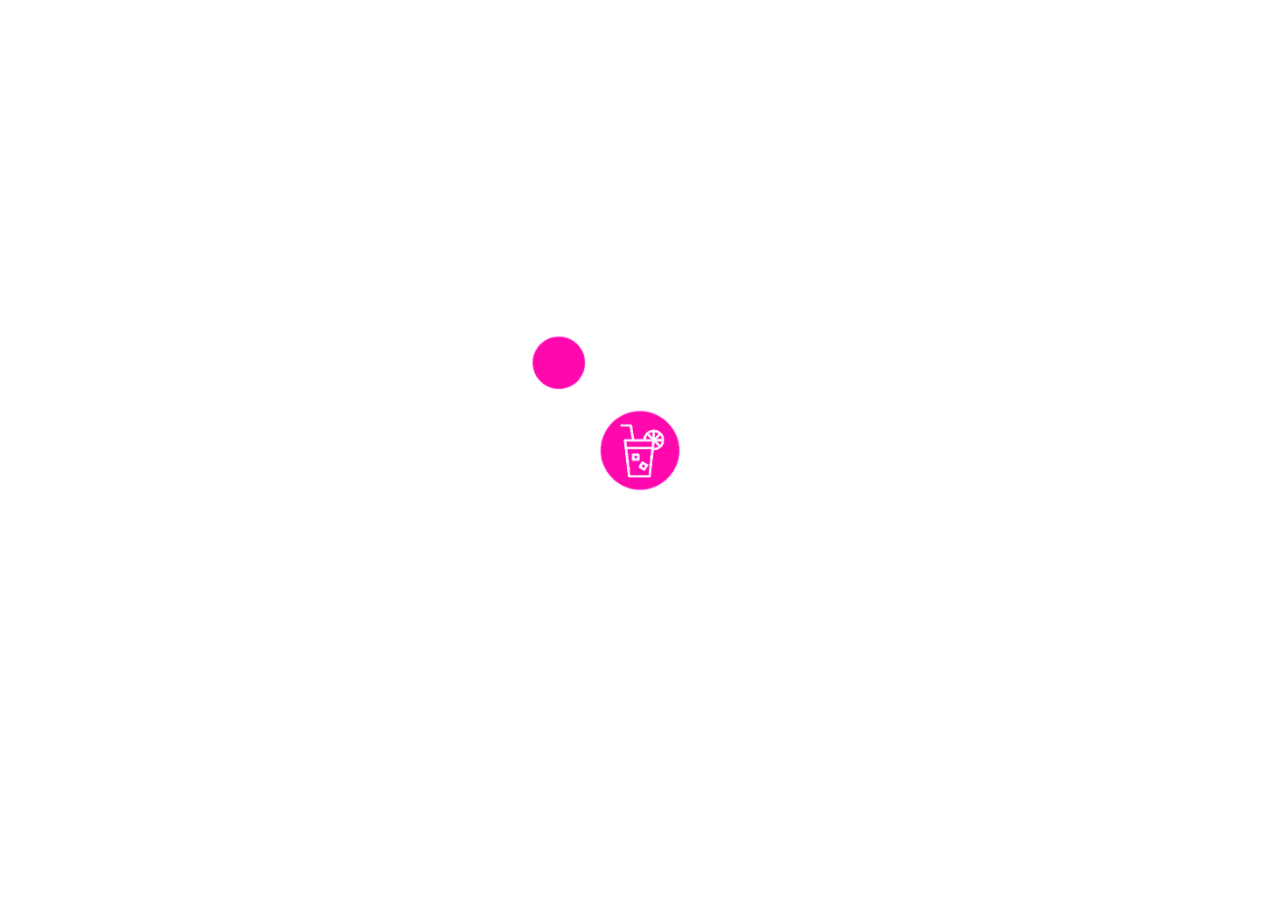
==== about.html @ 80711e18 "added category" ====
<!DOCTYPE html>
<html lang="en">
  <head>
    <meta charset="UTF-8" />
    <meta http-equiv="X-UA-Compatible" content="IE=edge" />
    <meta name="viewport" content="width=device-width, initial-scale=1.0" />
    <title>::Mogo F&R-About</title>

    <link rel="stylesheet" href="https://unpkg.com/swiper@8/swiper-bundle.min.css">

    <!--font awesome cdn link-->
    <link
      rel="stylesheet"
      href="https://cdnjs.cloudflare.com/ajax/libs/font-awesome/6.1.2/css/all.min.css"
    />

    <!--custom css link-->
    <link rel="stylesheet" href="css/style.css" />
  </head>
  <body>
    <!--header section starts-->
    <header class="header">
      <section class="flex">
        <a href="index.html" class="logo">mogo restaurant</a>

        <nav class="navbar">
          <a href="index.html">home</a>
          <a href="about.html">about</a>
          <a href="menu.html">menu</a>
          <a href="orders.html">order</a>
          <a href="contact.html">contact</a>
        </nav>

        <div class="icons">
          <a href="search.html"><i class="fas fa-search"></i></a>
          <a href="cart.html"
            ><i class="fas fa-shopping-cart"></i> <span>(3)</span></a
          >
          <div id="user-btn" class="fas fa-user"></div>
          <div id="menu-btn" class="fas fa-bars"></div>
        </div>

        <div class="profile">
          <p class="name">prof eddy</p>
          <div class="flex">
            <a href="profile.html" class="btn">profiles</a>
            <a href="#" class="delete-btn">logout</a>
          </div>
          <p class="account">
            <a href="login.html">login</a> or
            <a href="register.html">register</a>
          </p>
        </div>
      </section>
    </header>












    

   

    <!--footer section starts-->

    <footer class="footer">
      <section class="box-container">
        <div class="box">
          <img src="images/email-icon.png" alt="" />
          <h3>our mail</h3>
          <a href="mailto:savealifemobapp@gmail.com">kwabena asamoah</a>
          <a href="mailto:asamoah.frempong@gmail.com">prof mogo</a>
        </div>

        <div class="box">
          <img src="images/clock-icon.png" alt="" />
          <h3>opening hours</h3>
          <p>00:07am to 00:10pm</p>
        </div>

        <div class="box">
          <img src="images/map-icon.png" alt="" />
          <h3>our address</h3>
          <a href="https:/www.google.com/maps"> mumbai, india - 400104</a>
        </div>

        <div class="box">
          <img src="images/phone-icon.png" alt="" />
          <h3>our number</h3>
          <a href="tel:1234567890">+123-456-7890</a>
          <a href="tel:1112223333">+111-222-3333</a>
        </div>
      </section>

      <div class="credit">
        &copy; copyright @ 2022 | all rights reserved |
        <span>
          <a href="https://penueltechnologies.net">penuel technologies</a>
        </span>
        | telephone number: 0244646214
      </div>
    </footer>

    <!--footer-->

    <!--loader-->>

    <div class="loader">
      <img src="images/loader.gif" alt="" />
    </div>

    <script src="https://unpkg.com/swiper@8/swiper-bundle.min.js"></script>

    <!--custom js file link-->
    <script src="js/script.js"></script>


   <!--swiper section-->>
<script>

var swiper = new Swiper(".home-slider", {
        loop: true,       
        grabCursor: true,
        effect: "flip",
    //pagination
    pagination:{
        el: '.swiper-pagination',
        clickable: true,
        },
    });

</script>

  </body>
</html>
---- css/style.css ----
@import url('https://fonts.googleapis.com/css2?family=Rubik:wght@300;400;500;600&display=swap');



:root{
    --yellow:#fed330;
    --red:#e74c3c;
    --white:#fff;
    --black:#222;
    --light-color:#777;
    --border:.2rem solid var(--black);
}

*{
    font-family: 'Rubik', sans-serif;
    margin: 0; padding: 0;
    box-sizing: border-box;
    outline: none; border: none;
    text-decoration: none;
}

*::selection{
    background-color: var(--yellow);
    color: var(--white);
}

::-webkit-scrollbar{
    height: .2rem;
    width: 1rem;
  
}

::-webkit-scrollbar-track{
    background-color: transparent;
}

::-webkit-scrollbar-thumb{
    background-color: var(--yellow);
}

html{
    font-size: 62.5%;
    overflow-x: hidden;
    scroll-behavior: smooth;
    stop-opacity: 7rem;
}

section{
    margin: 0 auto;
    max-width: 1200ox;
    padding: 2rem;
}

.btn,
.delete-btn{
    margin-top: 1rem;
    display: inline-block;
    font-size: 2rem;
    padding: 1rem 3rem;
    cursor: pointer;    
    text-transform: capitalize;
    transition: .2s linear;
}
.btn{
    background-color: var(--yellow);
    color: var(--black);
}

.delete-btn{
    background-color: var(--red);
    color: var(--white);
}

.btn:hover,
.delete-btn:hover{
    letter-spacing: .2rem;
}









/*header css*/

.header{
    position: sticky;
    top: 0; left: 0; right: 0;
    z-index: 1000;
    background-color: var(--white);
    border-bottom: var(--border);
}

.header .flex{
    display: flex;
    align-items: center;
    justify-content: space-between;
    position: relative;
}

.header .flex .logo{
    font-size: 2.5rem;
    color: var(--black)
}

.header .flex .logo:hover{
    color: var(--yellow);
}

.header .flex .navbar a{
    font-size: 1.8rem;
    color: var(--black);
    margin: 0 1rem;
}

.header .flex .navbar a:hover{
    color: var(--yellow);
    text-decoration: underline .2rem;
    
    }

.header .flex .icons > *{
    margin-left: 1.5rem;
    font-size: 2.3rem;
    color: var(--black);
    cursor: pointer;
}

.header .flex .icons > *:hover{
    color: var(--yellow);
}
.header .flex .icons span{
    font-size: 2rem;
}

#menu-btn{
    display: none;
}


.header .flex .profile{
    background-color: var(--white);
    border: var(--border);
    padding: 1.5rem;
    text-align: center;
    position: absolute;
    top: 125%; right: 2rem;
    width: 30rem;
    display: none;
    animation: fadeIn .2s linear;
}

.header .flex .profile.active{
    display: inline-block;
}


@keyframes fadeIn {
    0% {
        transform: translateY(1rem);
    }
    
}

.header .flex .profile .name{
    font-size: 2rem;
    color: var(--black);
    margin-bottom: 1rem;
}

.header .flex .profile .account{
    margin-top: 2rem;
    font-size: 2rem;
    color: var(--light-color);
}

.header .flex .profile .account a{
    color: var(--black);
}

.header .flex .profile .account a:hover{
    color: var(--yellow);
    text-decoration: underline;
}

/* home css*/

.home .slide{
    display: flex;
    flex-wrap: wrap;
    gap: 1.5rem;
    align-items: center;
    margin-bottom: 4rem;
}

.home .slide .content{
    flex: 1 1 40rem;
    text-align: center;
}

.home .slide .image{
    flex: 1 1 40rem;
}

.home .slide .image img{
    width: 100%;    
}

.home .slide .content span{
    font-size: 2.5rem;
    color: var(--light-color);
}

.home .slide .content h3{
    margin: 1rem;
    font-size: 5rem;
    text-transform: capitalize;
    color: var(--black);
    padding: 1rem 0;
}

.swiper-pagination-bullet-active{
    background-color: var(--yellow);
 }
 

 /* about css*/

 .title{
    text-align: center;
    margin-bottom: 2.5rem;
    font-size: 4rem;
    color: var(--black);
    text-transform: uppercase;
    text-transform: underline;
    text-underline-offset: 1rem;
 }

 .category .box-container{
    display: grid;
    grid-template-columns: repeat(auto-fit, minmax(27rem, 1fr));
    gap: 1.5rem;
    align-items: flex-start;
 }

 .category .box-container .box{
    border: var(--border);
    padding: 2rem;
    text-align: center;
 }

 .category .box-container .box img{
    width: 100%;
    height: 10rem;
    object-fit: contain;
 }

 .category .box-container .box h3{
    margin-top: 2rem;
    font-size: 2rem;
    color: var(--black);
 }

 .category .box-container .box:hover{
    background-color: var(--black);
 }

 .category .box-container .box:hover img{
    filter: invert();
 }

 .category .box-container .box:hover h3{
    color: var(--white);
 }





































/*footer css*/

.footer .box-container{
    display: grid;
    grid-template-columns: repeat(auto-fit, minmax(27rem, 1fr));
    gap: 1.5rem;
    align-items: flex-start;
}

.footer .box-container .box{
    text-align: center;
    padding: 2rem;
    border: var(--border);
}

.footer .box-container .box img{
    height: 10rem;
    margin-bottom: 1rem;
}

.footer .box-container .box h3{
    margin: 1rem 0 ;
    font-size: 2rem;
    color: var(--black);
}

.footer .box-container .box a,
.footer .box-container .box p{
    line-height: 2;
    font-size: 1.5rem;
    color: var(--light-color);
    display: block;
}

.footer .credit{
    background-color: var(--black);
    text-align: center;
    padding: 3rem 2rem;
    font-size: 2rem;
    color: var(--white);
    text-transform: capitalize;
}

.footer .credit span{
    color: var(--yellow);
   
}

/* loader css*/

.loader{
    position: fixed;
    top: 0; left: 0; right: 0; bottom: 0;
    background-color: var(--white);
    z-index: 10000;
    display: flex;
    align-items: center;
    justify-content: center;
}

.loader img{
    width: 35rem;
}























/* media query css*/

@media (max-width:991px) {
    html{
        font-size: 55%;
    }
}

@media (max-width: 768px) {
    #menu-btn{
        display: inline-block;
    }

    .header .flex .navbar{
        position: absolute;
        top: 99%; left: 0; right: 0;
        border-top: var(--border);
        border-bottom: var(--border);
        background-color: var(--white);
        transition: .2s linear;
        clip-path: polygon(0 0, 100% 0, 0 0);
    }

    .header .flex .navbar a{
        display: block;
        margin: 2rem;
    }

    .header .flex .navbar.active{
        clip-path: polygon(0 0, 100% 0, 100% 100%, 0 100%);
    }
    
}
    
    @media (max-width:450px) {
        html{
            font-size: 50%;
        }

        .title{
            font-size: 3rem;
        }
}
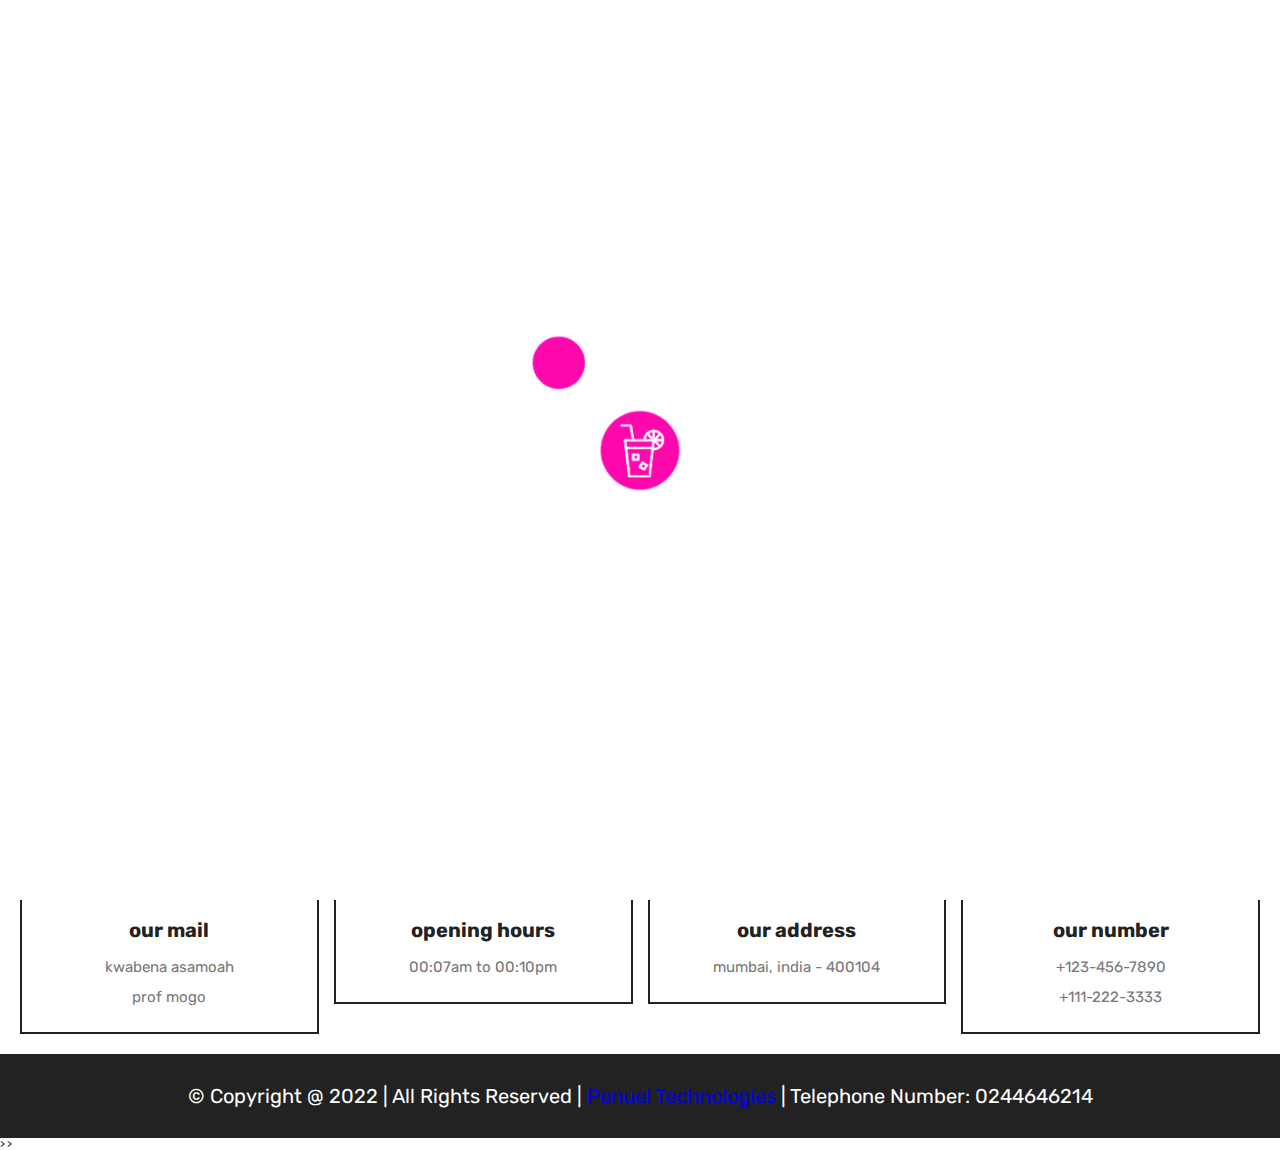
==== commit 1561b82d: "completed about why us" ====
--- a/about.html
+++ b/about.html
@@ -55,6 +55,27 @@
     </header>
 
 
+  <div class="heading">
+    <h3>about us</h3>
+    <p> <a href="index.html">home</a> <span>/ about</span> </p>
+  </div>
+
+  <section class="about">
+
+    <div class="row">
+      <div class="image">
+        <img src="images/about-img.svg" alt="">
+      </div>
+
+      <div class="content">
+        <h3>why choose us?</h3>
+        <p>Lorem ipsum dolor sit amet consectetur, adipisicing elit. Doloribus reiciendis, veniam dicta illum laboriosam voluptatem corporis totam dolorem assumenda nulla laborum aperiam tenetur saepe blanditiis perferendis doloremque ipsa maxime deserunt?</p>
+        <a href="menu.html" class="btn">our menu</a>
+      </div>
+
+    </div>
+
+  </section>
 
 
 
--- a/css/style.css
+++ b/css/style.css
@@ -235,8 +235,9 @@
     font-size: 4rem;
     color: var(--black);
     text-transform: uppercase;
-    text-transform: underline;
+    text-decoration: underline;
     text-underline-offset: 1rem;
+    
  }
 
  .category .box-container{
@@ -276,13 +277,161 @@
     color: var(--white);
  }
 
-
-
-
-
-
-
-
+ /* products css*/
+
+ .products .box-container{
+    display: grid;
+    grid-template-columns: repeat(auto-fit, 33rem);
+    gap: 1.5rem;
+    align-items: flex-start;
+    justify-content: center;
+ }
+
+ .products .box-container .box{
+    position: relative;
+    border: var(--border);
+    padding: 2rem;
+    overflow: hidden;
+ }
+
+ .products .box-container .box .fa-eye,
+ .products .box-container .box .fa-shopping-cart{
+    position: absolute;
+    top: 1rem;
+    display: block;
+    height: 4.5rem;
+    width: 4.5rem;
+    line-height: 4.3rem;
+    font-size: 2rem;
+    border: var(--border);
+    background-color: var(--white);
+    cursor: pointer;
+    color: var(--black);
+    text-align: center;
+ }
+
+ .products .box-container .box .fa-eye{
+    left: -10rem;
+ }
+
+.products .box-container .box .fa-shopping-cart{
+    right: -10rem;
+ }
+
+ .products .box-container .box:hover .fa-eye{
+    left: 1rem;
+ }
+
+ .products .box-container .box:hover .fa-shopping-cart{
+    right: 1rem;
+ }
+
+
+ .products .box-container .box .fa-eye:hover,
+ .products .box-container .box .fa-shopping-cart:hover{
+    background-color: var(--black);
+    color: var(--white);
+ }
+
+ .products .box-container .box img{
+    height: 25rem;
+    width: 100%;
+    object-fit: contain;
+    margin-bottom: 1rem;
+ }
+
+ .products .box-container .box .cat{
+    font-size: 1.7rem;
+    color: var(--light-color);
+ }
+
+ .products .box-container .box .cat:hover{
+    color: var(--yellow);
+    text-decoration: underline;
+ }
+
+ .products .box-container .box .name{
+    font-size: 2rem;
+    margin: 1rem 0;
+    color: var(--black);
+ }
+
+ .products .box-container .box .flex{
+    display: flex;
+    align-items: center;
+    gap: 1rem;
+ }
+ .products .box-container .box .flex .price{
+    margin-right: auto;
+    font-size: 2rem;
+    color: var(--black);
+ }
+
+ .products .box-container .box .flex .price span{
+    font-size: 1.8rem;
+    color: var(--light-color); 
+ }
+
+ .products .box-container .box .flex .qty{
+    padding: 1rem;
+    font-size: 1.8rem;
+    border: var(--border);
+    color: var(--black);
+    width: 7rem;    
+ }
+
+ .products .more-btn{
+    margin-top: 2rem;
+    text-align: center;
+ }
+
+
+  /* products edit css */
+ .products .box-container .box .flex .fa-edit{
+    width: 5rem;
+    background-color: var(--yellow);
+    color: var(--black);
+    cursor: pointer;
+    height: 4.5rem;
+    font-size: 2rem;
+    border: var(--border);
+ }
+
+
+/* about css*/
+
+.about .row{
+    display: flex;
+    align-items: center;
+    flex-wrap: wrap;
+    gap: 1.5rem;
+}
+
+.about .row .image{
+    flex: 1 1 40rem;
+}
+
+.about .row .image img{
+    width: 100%;
+}
+
+.about .row .content{
+    flex: 1 1 40rem;
+    text-align: center;
+}
+
+.about .row .content h3{
+    font-size: 3rem;
+    text-transform: capitalize;
+    color: var(--black);
+}
+
+.about .row .content p{
+    padding: 1rem 0;
+    line-height: 2;
+    font-size: 1.6rem;
+    color: var(--light-color);
+}
 
 
 
@@ -440,4 +589,12 @@
         .title{
             font-size: 3rem;
         }
+
+        .header .flex .logo{
+            font-size: 2rem;
+        }
+
+        .products .box-container{
+            grid-template-columns: 1fr;
+        }
 }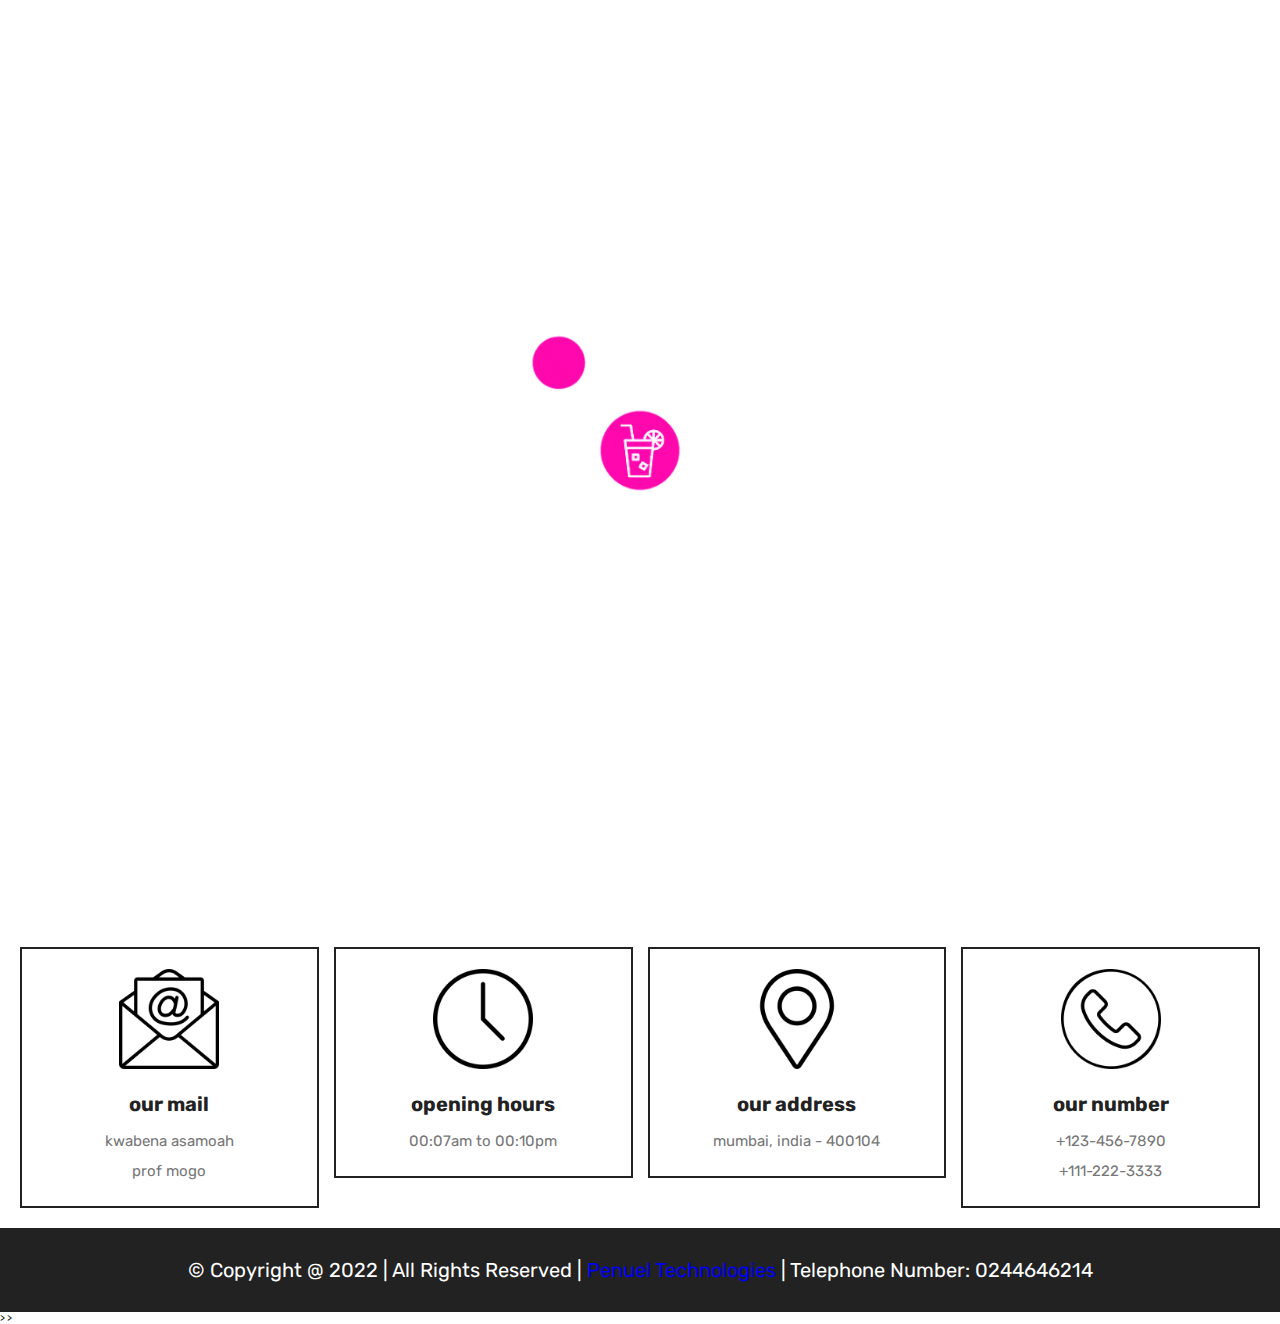
==== commit d358324a: "completed about heading" ====
--- a/about.html
+++ b/about.html
@@ -57,7 +57,7 @@
 
   <div class="heading">
     <h3>about us</h3>
-    <p> <a href="index.html">home</a> <span>/ about</span> </p>
+    <p> <a href="index.html">home </a> <span>/ about</span> </p>
   </div>
 
   <section class="about">
--- a/css/style.css
+++ b/css/style.css
@@ -396,6 +396,40 @@
     font-size: 2rem;
     border: var(--border);
  }
+
+/* about heading css*/
+
+.heading{
+    background-color: var(--black);
+    text-align: center;
+    display: flex;
+    align-items: center;
+    justify-content: center;
+    gap: 1rem;
+    flex-flow: column;
+    min-height: 20rem;
+}
+
+.heading h3{
+    font-size: 4rem;
+    color: var(--white);
+    text-transform: capitalize;
+}
+
+.heading p a{
+    font-size: 2rem;
+    color: var(--yellow);
+}
+
+.heading p span{
+    font-size: 2rem;
+    color: var(--light-color);
+}
+
+.heading p a:hover{
+    color: var(--white);
+}
+
 
 
 /* about css*/
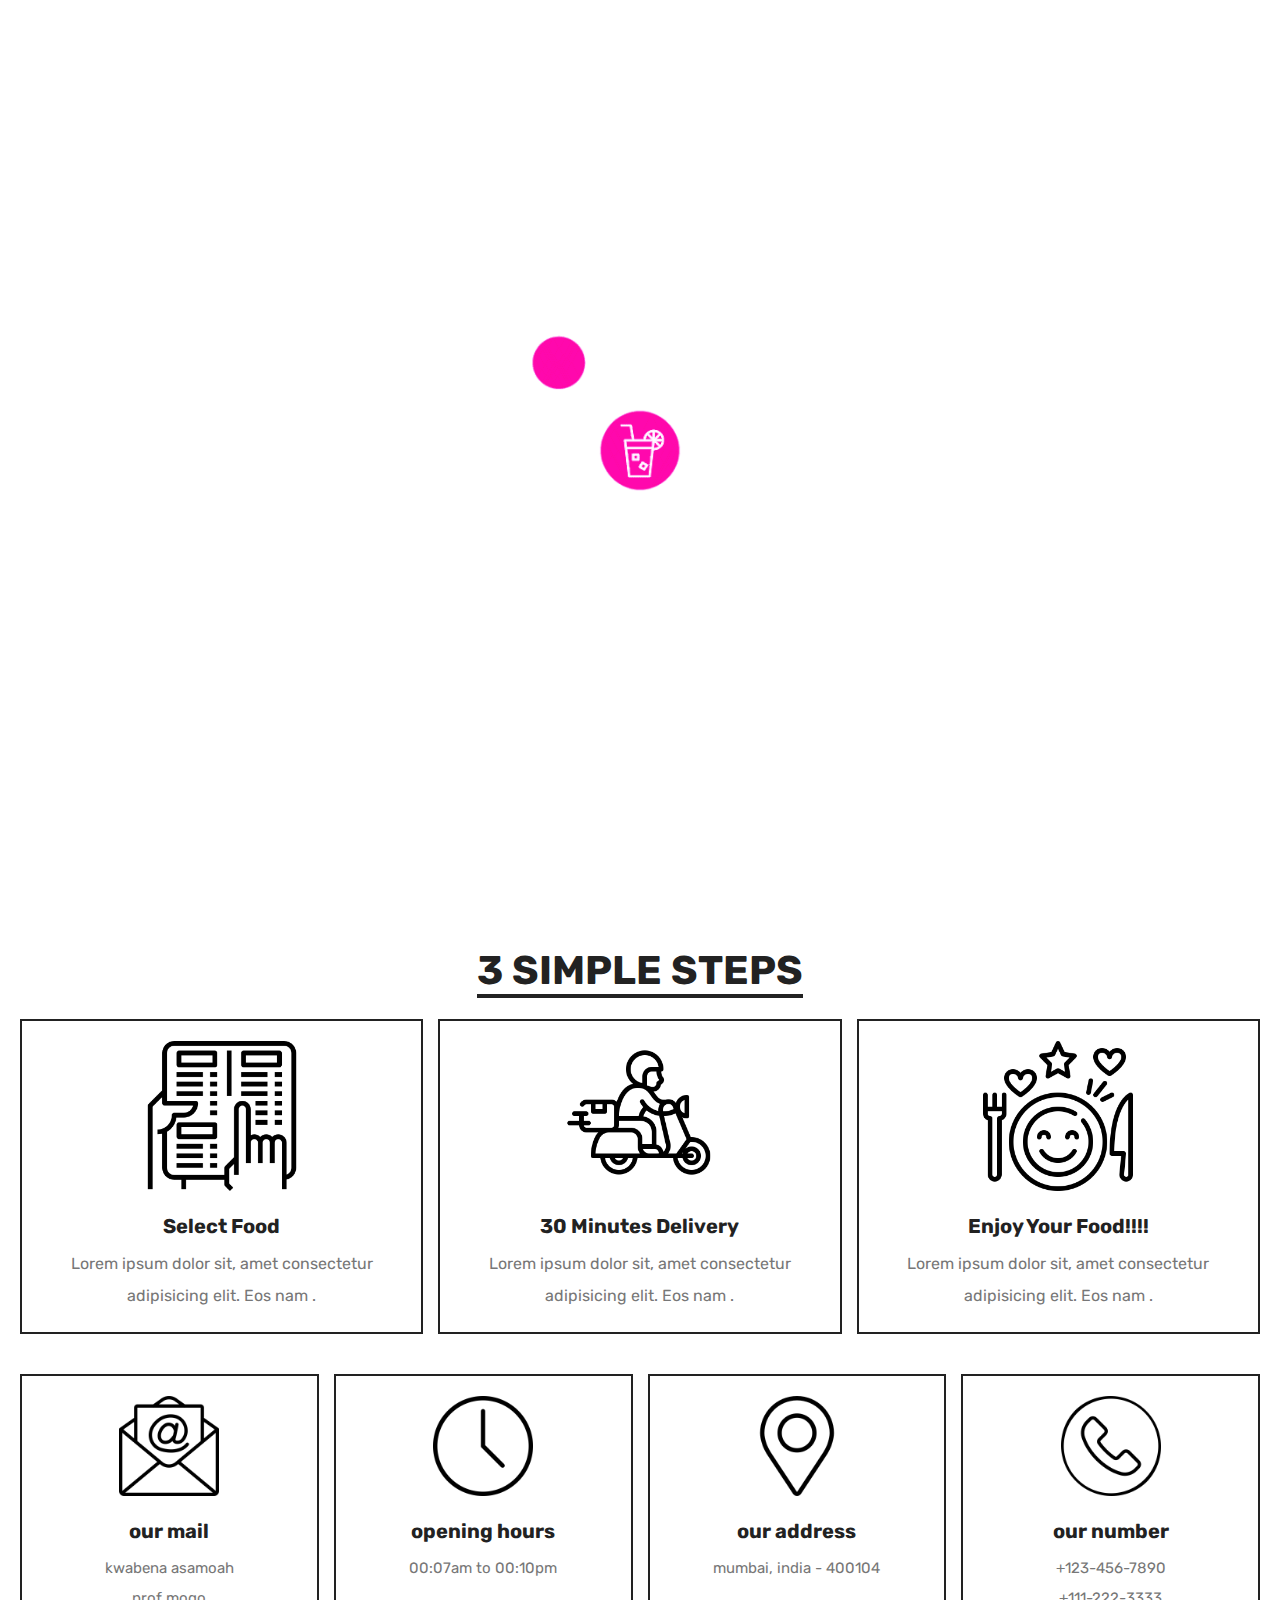
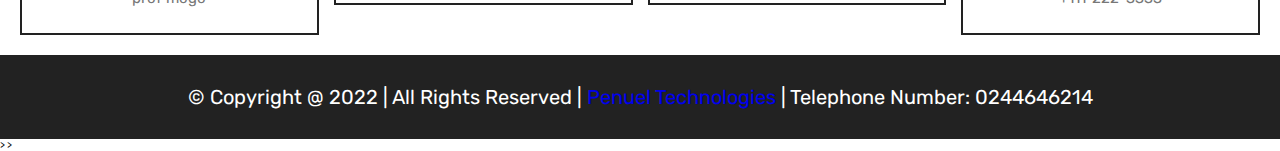
==== commit fe9a786d: "completed steps order section" ====
--- a/about.html
+++ b/about.html
@@ -6,7 +6,10 @@
     <meta name="viewport" content="width=device-width, initial-scale=1.0" />
     <title>::Mogo F&R-About</title>
 
-    <link rel="stylesheet" href="https://unpkg.com/swiper@8/swiper-bundle.min.css">
+    <link
+      rel="stylesheet"
+      href="https://unpkg.com/swiper@8/swiper-bundle.min.css"
+    />
 
     <!--font awesome cdn link-->
     <link
@@ -54,41 +57,64 @@
       </section>
     </header>
 
-
-  <div class="heading">
-    <h3>about us</h3>
-    <p> <a href="index.html">home </a> <span>/ about</span> </p>
-  </div>
-
-  <section class="about">
-
-    <div class="row">
-      <div class="image">
-        <img src="images/about-img.svg" alt="">
-      </div>
-
-      <div class="content">
-        <h3>why choose us?</h3>
-        <p>Lorem ipsum dolor sit amet consectetur, adipisicing elit. Doloribus reiciendis, veniam dicta illum laboriosam voluptatem corporis totam dolorem assumenda nulla laborum aperiam tenetur saepe blanditiis perferendis doloremque ipsa maxime deserunt?</p>
-        <a href="menu.html" class="btn">our menu</a>
-      </div>
-
+    <div class="heading">
+      <h3>about us</h3>
+      <p><a href="index.html">home </a> <span>/ about</span></p>
     </div>
 
-  </section>
+    <section class="about">
+      <div class="row">
+        <div class="image">
+          <img src="images/about-img.svg" alt="" />
+        </div>
 
+        <div class="content">
+          <h3>why choose us?</h3>
+          <p>
+            Lorem ipsum dolor sit amet consectetur, adipisicing elit. Doloribus
+            reiciendis, veniam dicta illum laboriosam voluptatem corporis totam
+            dolorem assumenda nulla laborum aperiam tenetur saepe blanditiis
+            perferendis doloremque ipsa maxime deserunt?
+          </p>
+          <a href="menu.html" class="btn">our menu</a>
+        </div>
+      </div>
+    </section>
 
+    <!--steps section-->
+    <section class="steps">
+      <h1 class="title">3 simple steps</h1>
 
+      <div class="box-container">
+        <div class="box">
+          <img src="images/step-1.png" alt="" />
+          <h3>select food</h3>
+          <p>
+            Lorem ipsum dolor sit, amet consectetur adipisicing elit. Eos nam
+             .</p>
+        </div>
 
+        <!--image 2-->
+        <div class="box">
+          <img src="images/step-2.png" alt="" />
+          <h3>30 minutes delivery</h3>
+          <p>
+            Lorem ipsum dolor sit, amet consectetur adipisicing elit. Eos nam
+            .
+          </p>
+        </div>
 
-
-
-
-
-
-    
-
-   
+        <!--image 3-->
+        <div class="box">
+          <img src="images/step-3.png" alt="" />
+          <h3>enjoy your food!!!!</h3>
+          <p>
+            Lorem ipsum dolor sit, amet consectetur adipisicing elit. Eos nam
+            .
+          </p>
+        </div>
+      </div>
+    </section>
 
     <!--footer section starts-->
 
@@ -143,22 +169,18 @@
     <!--custom js file link-->
     <script src="js/script.js"></script>
 
-
-   <!--swiper section-->>
-<script>
-
-var swiper = new Swiper(".home-slider", {
-        loop: true,       
+    <!--swiper section-->>
+    <script>
+      var swiper = new Swiper(".home-slider", {
+        loop: true,
         grabCursor: true,
         effect: "flip",
-    //pagination
-    pagination:{
-        el: '.swiper-pagination',
-        clickable: true,
+        //pagination
+        pagination: {
+          el: ".swiper-pagination",
+          clickable: true,
         },
-    });
-
-</script>
-
+      });
+    </script>
   </body>
 </html>
--- a/css/style.css
+++ b/css/style.css
@@ -467,6 +467,42 @@
     color: var(--light-color);
 }
 
+/* steps css*/
+
+.steps .box-container{
+    display: grid;
+    grid-template-columns: repeat(auto-fit, minmax(30rem, 1fr));
+    gap: 1.5rem;
+    align-items: flex-start;
+}
+
+.steps .box-container .box{
+    text-align: center;
+    padding: 2rem;
+    border: var(--border);
+}
+
+.steps .box-container .box img{
+    height: 15rem;
+    margin-bottom: 1rem;
+    width: 100%;
+    object-fit: contain;
+}
+
+.steps .box-container .box h3{
+    font-size: 2rem;
+    color: var(--black);
+    margin: 1rem 0;
+    text-transform: capitalize;
+}
+
+
+
+.steps .box-container .box p{
+    font-size: 1.6rem;
+    color: var(--light-color);
+    line-height: 2;
+}
 
 
 
